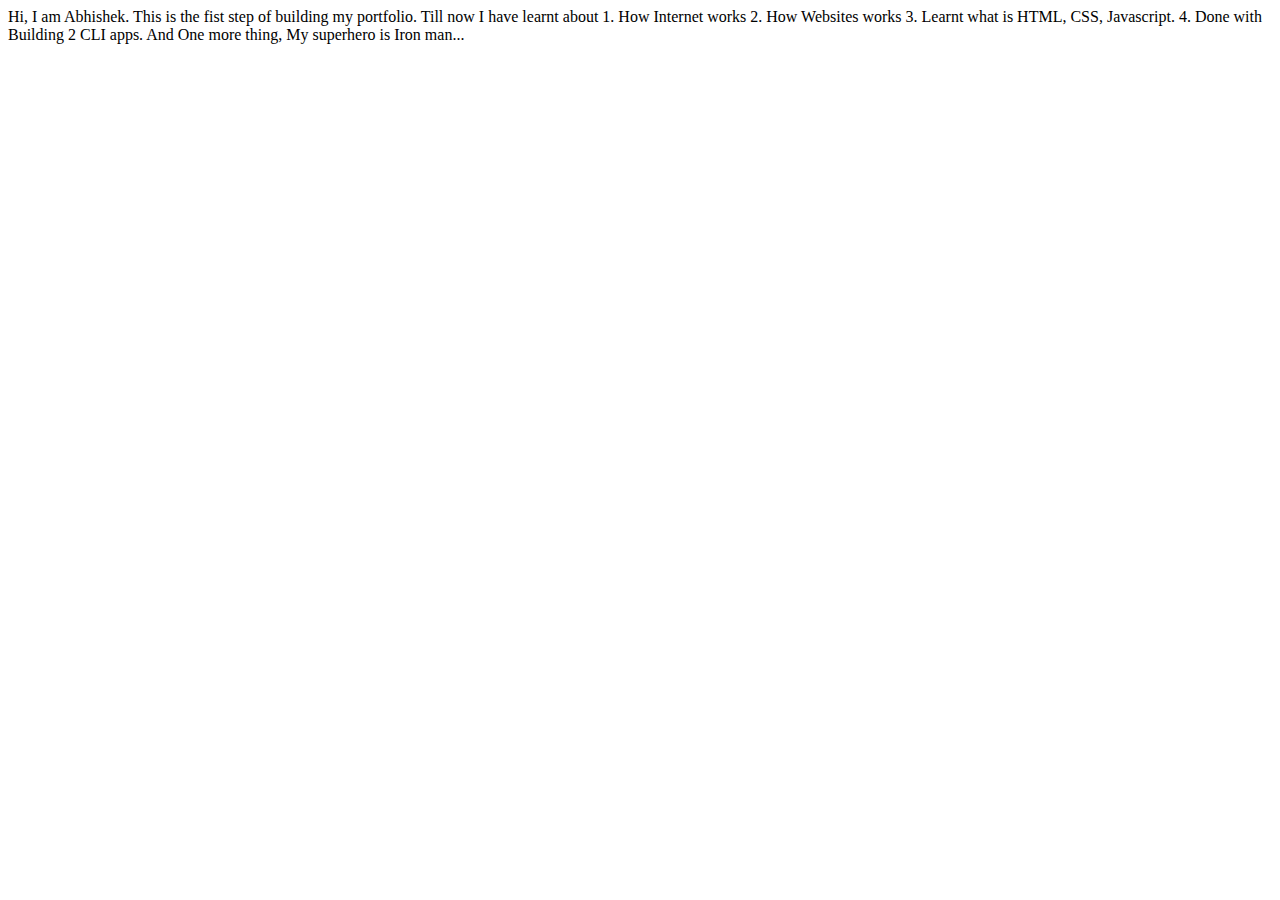
==== index.html @ 32a8cdc3 "Code: Superhero Update" ====
<!DOCTYPE html>
<html lang="en">
<head>
    <meta charset="UTF-8">
    <meta http-equiv="X-UA-Compatible" content="IE=edge">
    <meta name="viewport" content="width=device-width, initial-scale=1.0">
    <title>Portfolio</title>
</head>
<body>
    Hi, I am Abhishek. This is the fist step of building my portfolio.

    Till now I have learnt about 
    1. How Internet works
    2. How Websites works
    3. Learnt what is HTML, CSS, Javascript.
    4. Done with Building 2 CLI apps.

    And One more thing, My superhero is Iron man...
</body>
</html>
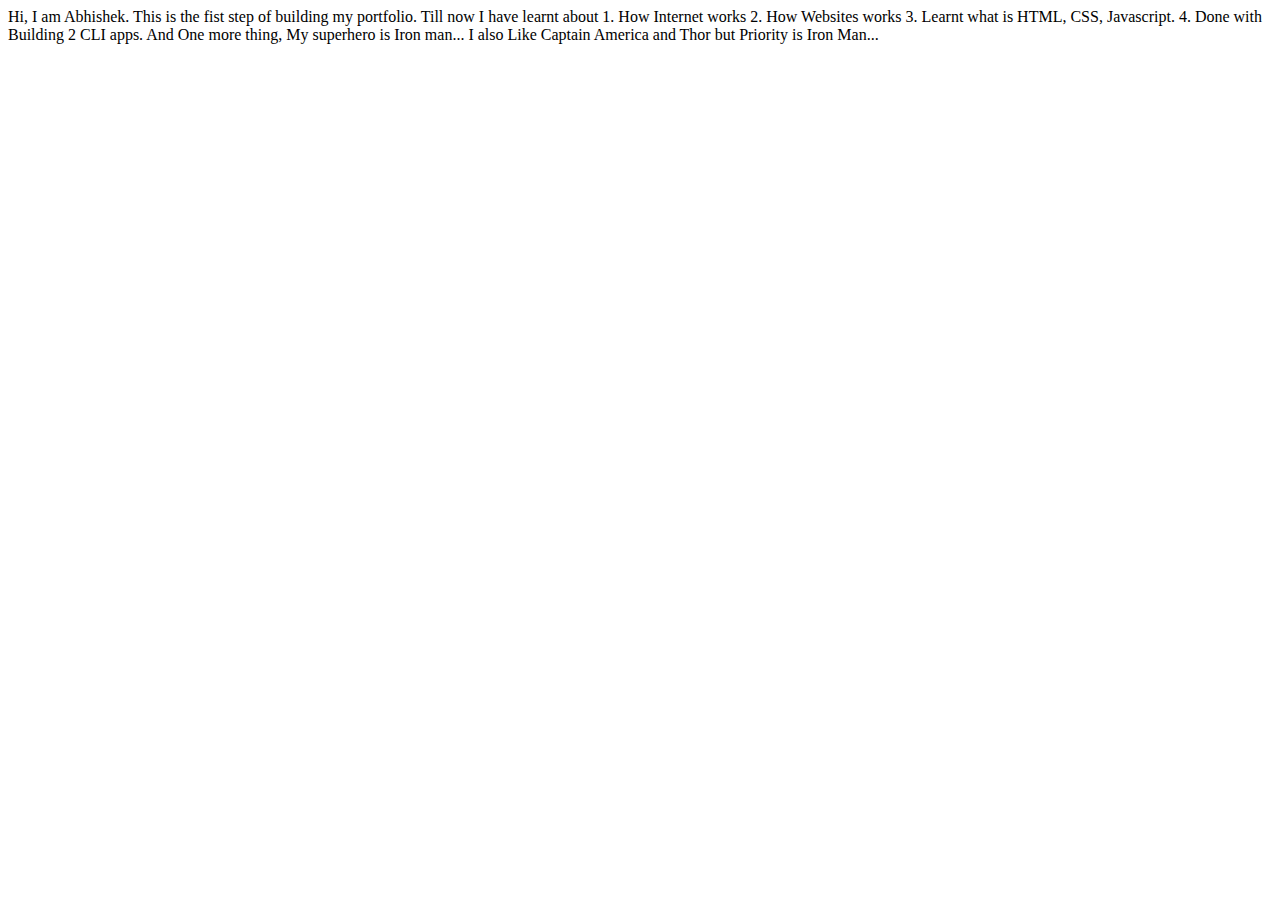
==== commit 0f4aeb91: "Code: Hero2update" ====
--- a/index.html
+++ b/index.html
@@ -16,5 +16,6 @@
     4. Done with Building 2 CLI apps.
 
     And One more thing, My superhero is Iron man...
+    I also Like Captain America and Thor but Priority is Iron Man...
 </body>
 </html>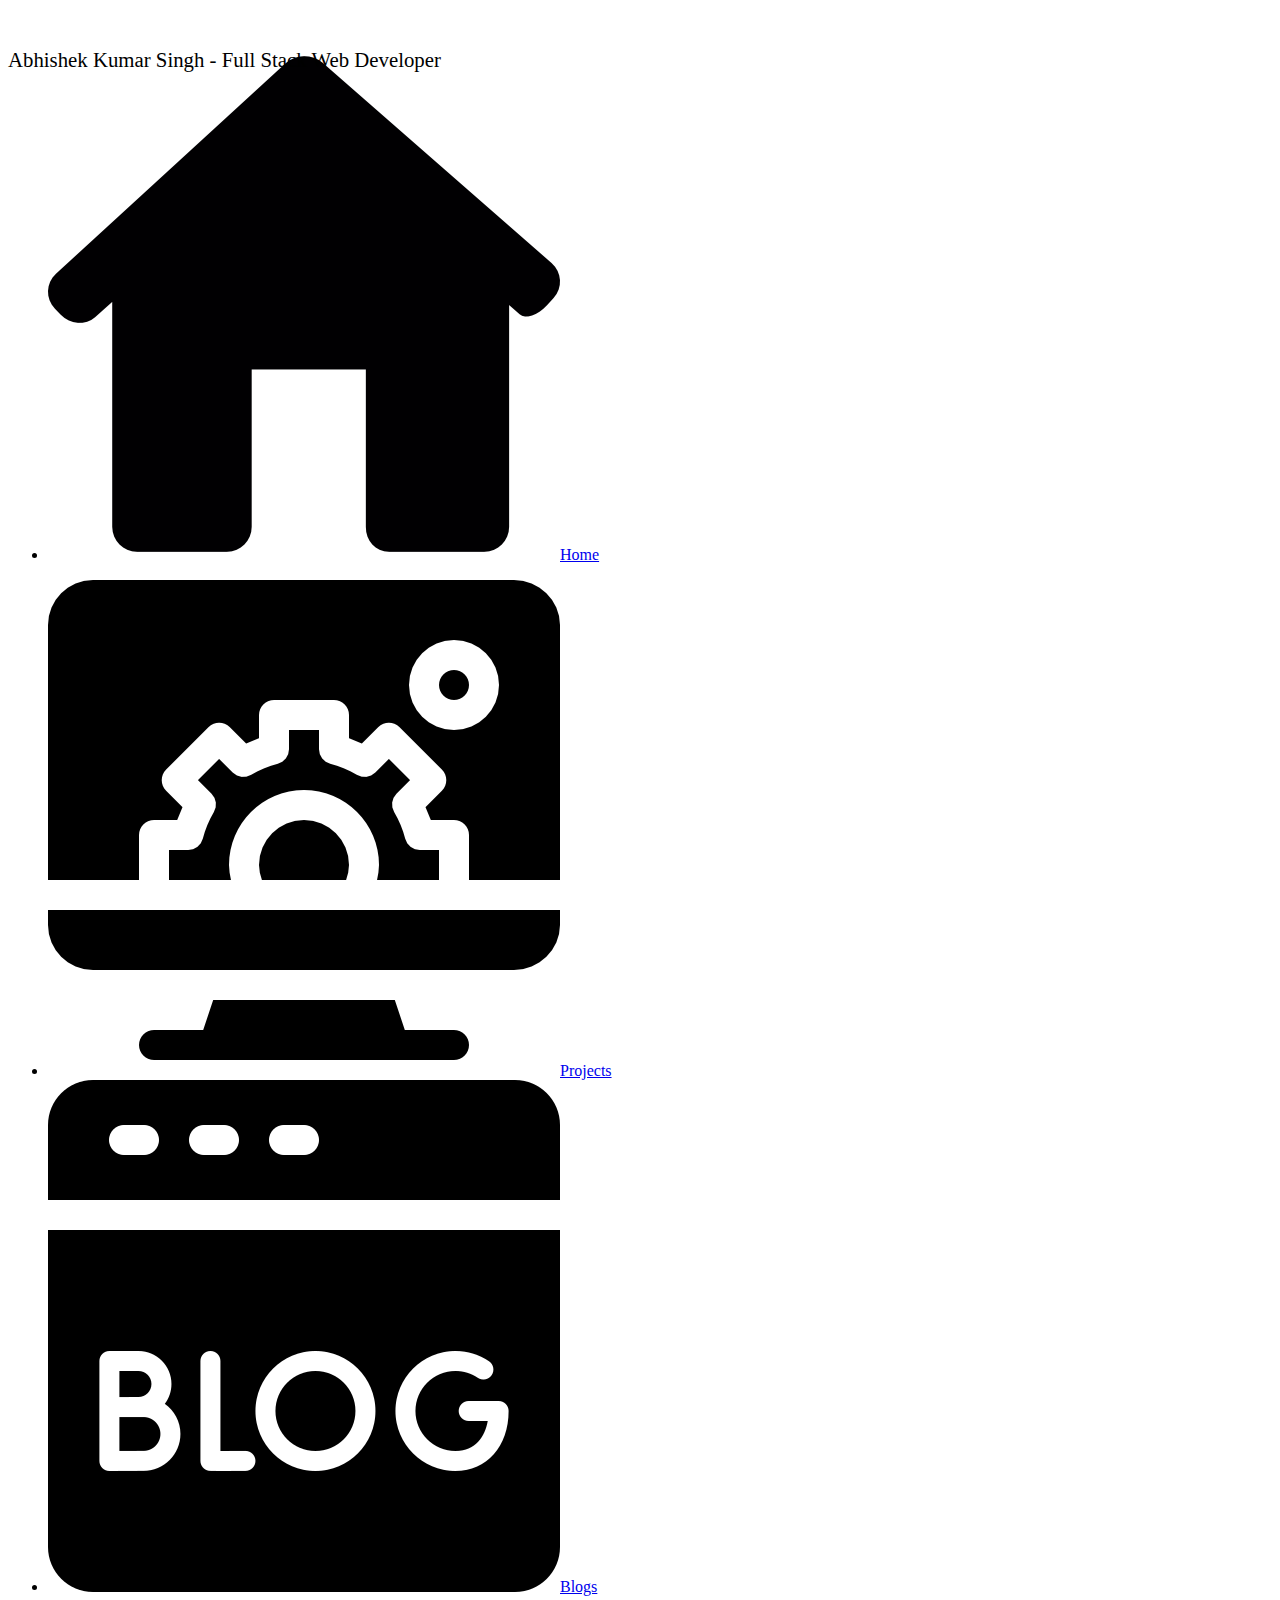
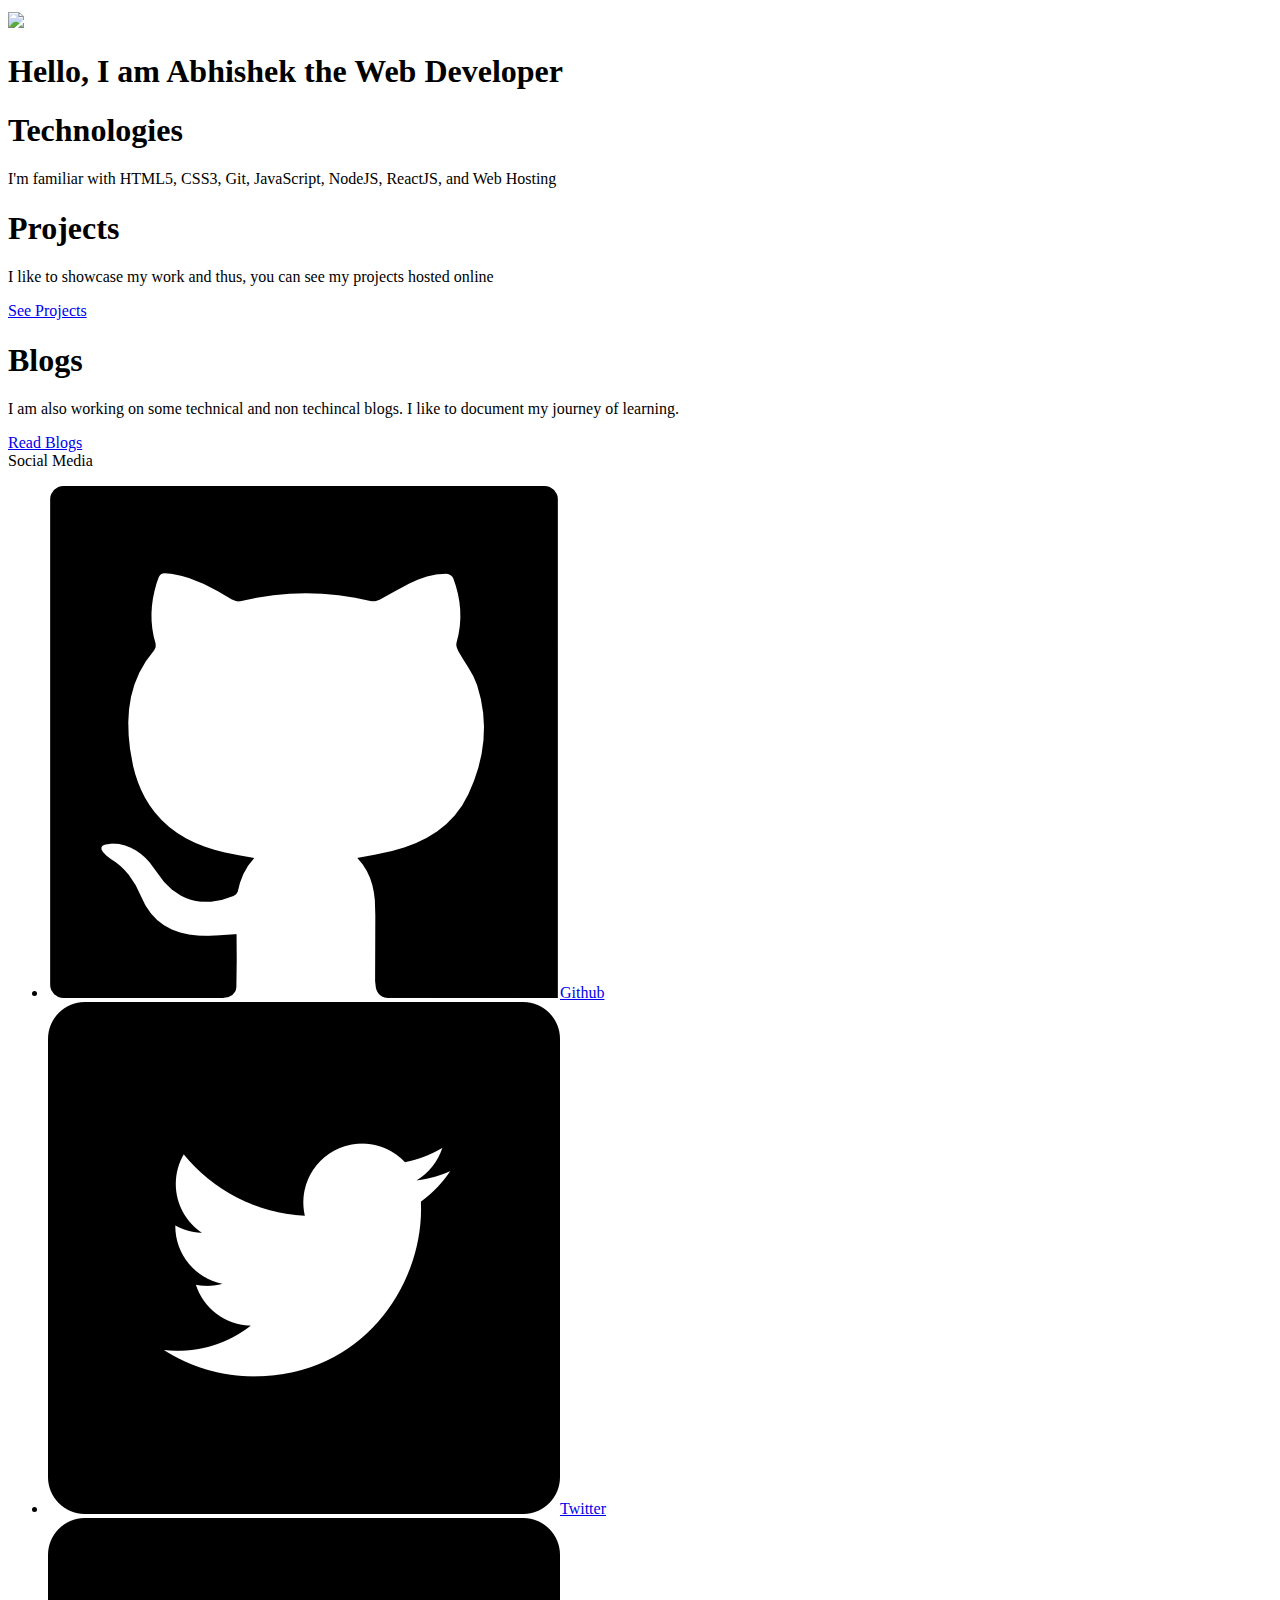
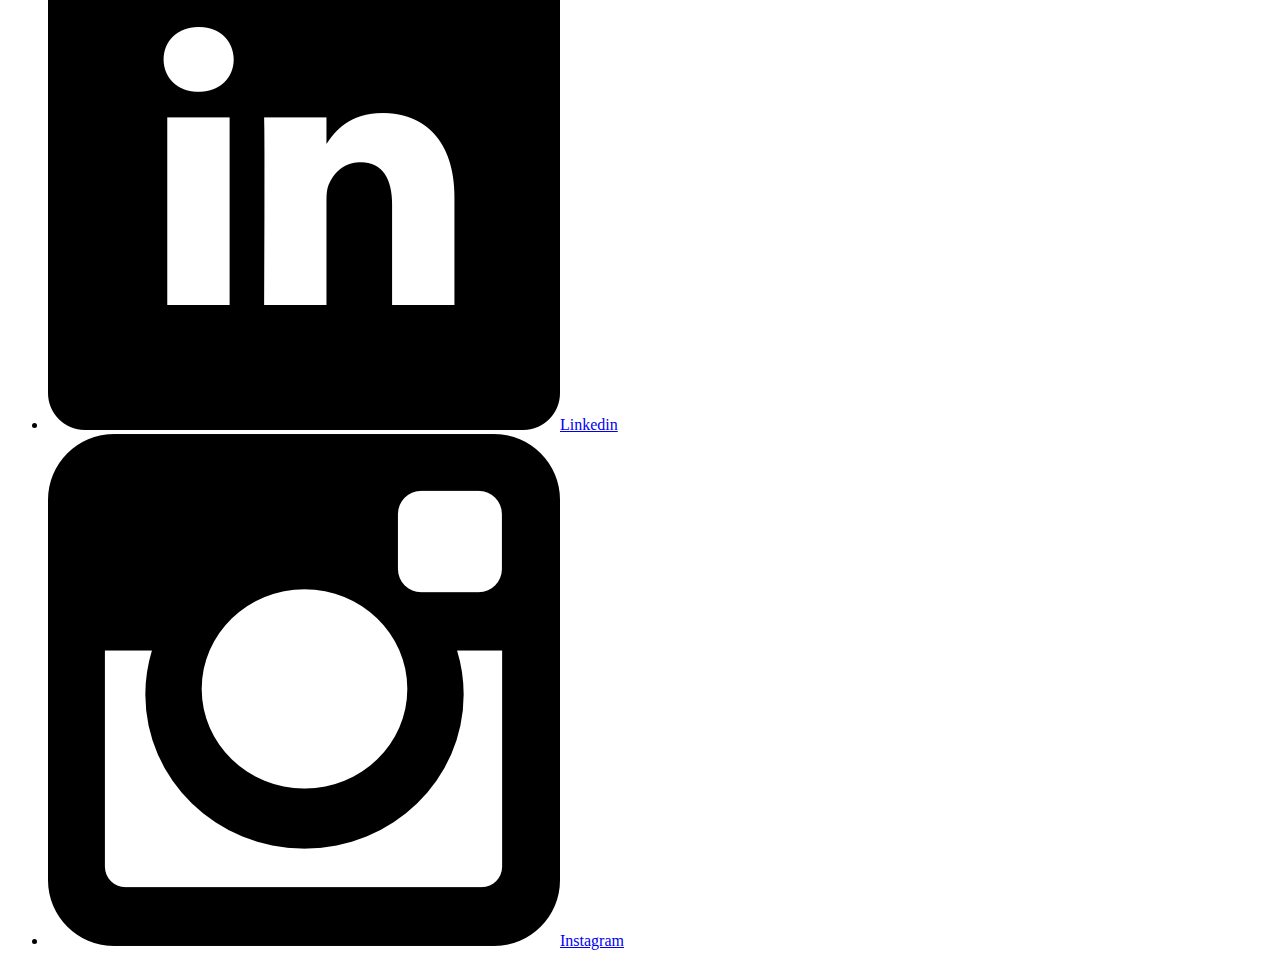
==== commit b9bc9fe6: "Refactor: Index.html update" ====
--- a/index.html
+++ b/index.html
@@ -2,20 +2,75 @@
 <html lang="en">
 <head>
     <meta charset="UTF-8">
-    <meta http-equiv="X-UA-Compatible" content="IE=edge">
     <meta name="viewport" content="width=device-width, initial-scale=1.0">
-    <title>Portfolio</title>
+    <title>Home | Abhishek Kumar Singh</title>
+    <link rel="stylesheet" href="style.css">
 </head>
 <body>
-    Hi, I am Abhishek. This is the fist step of building my portfolio.
+    <nav class="navigation container">
+        <span class="nav-brand" style="position: relative; top:40px; font-size:1.3rem"> Abhishek Kumar Singh - Full Stack Web Developer </span>
+        <ul class="list-non-bullet nav-pills">
+            <li class="list-item-inline">
+                <a class="link link-active" href="/"><img class="icons" src="/images/home.png" alt="">Home</a>
+            </li>
+            <li class="list-item-inline">
+                <a class="link" href="/projects.html"><img class="icons" src="/images/projects.png" alt="">Projects</a>
+            </li>
+            <li class="list-item-inline">
+                <a class="link" href="/blogs.html"><img class="icons" src="/images/blogs.png" alt="">Blogs</a>
+            </li>
+        </ul>
+    </nav>
 
-    Till now I have learnt about 
-    1. How Internet works
-    2. How Websites works
-    3. Learnt what is HTML, CSS, Javascript.
-    4. Done with Building 2 CLI apps.
+    <header class="hero">
+        <img class="hero-img" src="images/hero.svg" />
+        <h1 class="hero-heading">Hello, I am Abhishek the<span class="heading-inverted"> Web Developer</span></h1>
+    </header>
 
-    And One more thing, My superhero is Iron man...
-    I also Like Captain America and Thor but Priority is Iron Man...
+    <section class="section ow">
+        <div class="container container-center">
+            <h1>Technologies</h1>
+            <p>I'm familiar with HTML5, CSS3, Git, JavaScript, NodeJS, ReactJS, and Web Hosting</p>
+        </div>
+    </section>
+
+    <section class="section">
+        <div class="container container-center">
+            <h1>Projects</h1>
+            <p>I like to showcase my work and thus, you can see my projects hosted online</p>
+            <a style="margin:auto" class="link link-primary" href="/projects.html">See Projects</a>
+        </div>
+    </section>
+
+    <section class="section ow">
+        <div class="container container-center">
+            <h1>Blogs</h1>
+            <p>I am also working on some technical and non techincal blogs. I like to document my journey of learning.</p>
+            <a style="margin:auto" class="link link-primary" href="/blogs.html">Read Blogs</a>
+        </div>
+    </section>
+
+    <footer class="footer">
+        <div class="footer-header">Social Media</div>
+        <ul class="social-links list-non-bullet">
+            <li class="list-item-inline">
+                <a class="link" href="https://github.com/AbhishekSingh2000"><img class="icons" src="/images/github.png" alt="">Github
+                </a>
+            </li>
+            <li class="list-item-inline">
+                <a class="link" href="https://twitter.com/ABHISHEKIISM"><img class="icons" src="/images/twitter.png" alt="">Twitter
+                </a>
+            </li>
+            <li class="list-item-inline">
+                <a class="link" href="https://www.linkedin.com/in/abhishek-kumar-singh-ba4431218/"> <img class="icons" src="/images/linkedin.png" alt="">Linkedin
+                </a>
+            </li>
+            <li class="list-item-inline">
+                <a class="link" href="https://instagram.com/_abhishekiism_?utm_medium=copy_link"> <img class="icons" src="/images/instagram.png" alt="">Instagram
+                </a>
+            </li>
+            
+        </ul>
+    </footer>      
 </body>
 </html>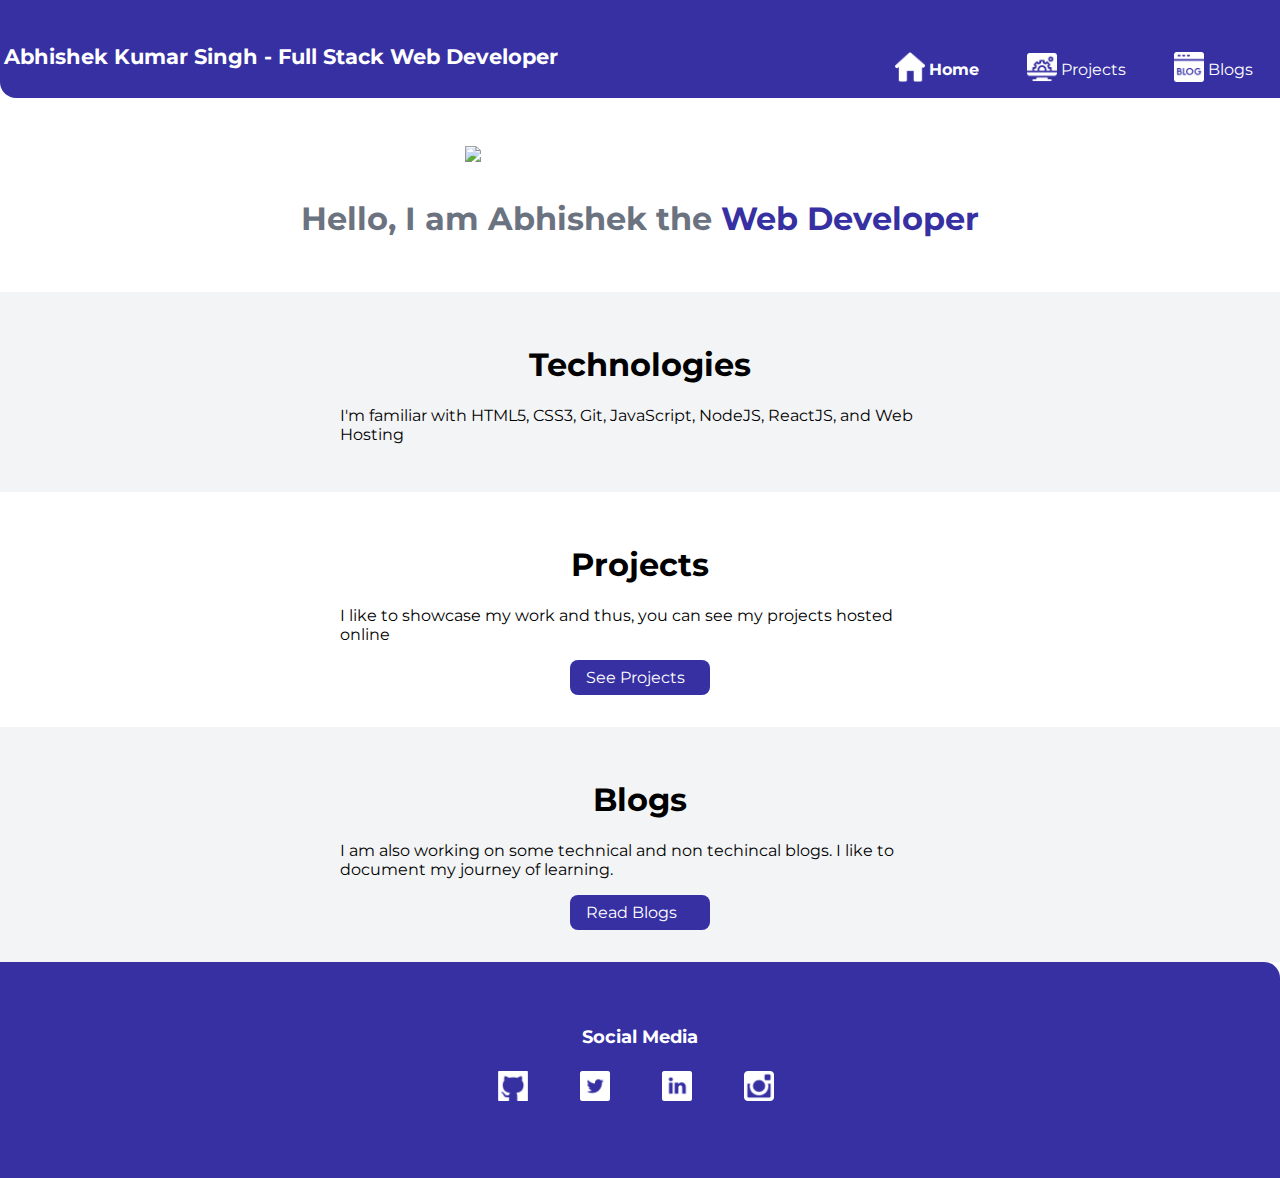
==== commit 59c0252c: "Style: footer links updated" ====
--- a/index.html
+++ b/index.html
@@ -54,19 +54,19 @@
         <div class="footer-header">Social Media</div>
         <ul class="social-links list-non-bullet">
             <li class="list-item-inline">
-                <a class="link" href="https://github.com/AbhishekSingh2000"><img class="icons" src="/images/github.png" alt="">Github
+                <a class="link" href="https://github.com/AbhishekSingh2000"><img class="icons" src="/images/github.png" alt="">
                 </a>
             </li>
             <li class="list-item-inline">
-                <a class="link" href="https://twitter.com/ABHISHEKIISM"><img class="icons" src="/images/twitter.png" alt="">Twitter
+                <a class="link" href="https://twitter.com/ABHISHEKIISM"><img class="icons" src="/images/twitter.png" alt="">
                 </a>
             </li>
             <li class="list-item-inline">
-                <a class="link" href="https://www.linkedin.com/in/abhishek-kumar-singh-ba4431218/"> <img class="icons" src="/images/linkedin.png" alt="">Linkedin
+                <a class="link" href="https://www.linkedin.com/in/abhishek-kumar-singh-ba4431218/"> <img class="icons" src="/images/linkedin.png" alt="">
                 </a>
             </li>
             <li class="list-item-inline">
-                <a class="link" href="https://instagram.com/_abhishekiism_?utm_medium=copy_link"> <img class="icons" src="/images/instagram.png" alt="">Instagram
+                <a class="link" href="https://instagram.com/_abhishekiism_?utm_medium=copy_link"> <img class="icons" src="/images/instagram.png" alt="">
                 </a>
             </li>
             
--- a/style.css
+++ b/style.css
@@ -0,0 +1,179 @@
+@import url('https://fonts.googleapis.com/css2?family=Montserrat:wght@400;700&display=swap');
+
+:root {
+    --primary-color: #3730A3;
+    --off-white: #F3F4F6;
+    --dark-gray: #6B7280;
+}
+
+body {
+    font-family: 'Montserrat', sans-serif;
+    margin: 0px
+}
+
+hr {
+    margin: 2rem 0rem;
+}
+
+/** spaces **/
+
+.margin-md {
+    margin: 2rem;
+}
+
+/** container **/
+.container {
+    padding: 0rem 1rem;
+}
+
+.container-center {
+    max-width: 600px;
+    margin: auto;
+}
+
+/** links **/
+.link {
+    box-sizing: border-box;
+    text-decoration: none;
+    padding: 0.5rem 1rem;
+}
+
+.link-primary {
+    background-color: var(--primary-color);
+    border-radius: 0.5rem;
+    color: white;
+    display: block;
+    max-width: 140px;
+    margin: 1rem 1rem 1rem 0rem;
+}
+
+.link-secondary {
+    color: var(--primary-color);
+    border-radius: 0.5rem;
+    border: 1px solid var(--primary-color);
+    display: block;
+    max-width: 140px;
+    margin: 1rem 1rem 1rem 0rem;
+}
+
+/** look into BEM naming convention for CSS **/
+
+/** lists **/
+
+.list-non-bullet {
+    list-style: none;
+    padding-inline-start: 0px;
+}
+
+.list-item-inline {
+    display: inline;
+    padding: 0rem 0.5rem;
+}
+
+/** navigation **/
+
+.navigation {
+    background-color: var(--primary-color);
+    color: white;
+    padding: 3.5px;
+    border-bottom-left-radius: 1rem;
+}
+
+.navigation .nav-brand {
+    font-weight: bold;
+}
+
+.navigation .nav-pills {
+    text-align: right;
+}
+
+.navigation .link {
+    color: white;
+}
+
+.navigation .link-active {
+    font-weight: bold;
+}
+
+/** header **/
+
+.hero {
+    padding: 2rem;
+    padding-top: 3rem;
+
+}
+
+.hero .hero-img {
+    max-width: 80%;
+    width: 350px;
+    display: block;
+    margin: auto;
+}
+
+.hero .hero-heading {
+    text-align: center;
+    padding-top: 1rem;
+    color: var(--dark-gray);
+}
+
+.hero .hero-heading .heading-inverted {
+    color: var(--primary-color);
+}
+
+/** sections **/
+
+.section {
+    padding: 2rem;
+}
+
+.section h1 {
+    text-align: center;
+
+}
+
+.ow {
+    background-color: var(--off-white);
+}
+
+/** footers **/
+
+.footer {
+    background-color: var(--primary-color);
+    padding: 4rem 1rem;
+    text-align: center;
+    color: white;
+    border-top-right-radius: 1rem;
+}
+
+.footer .link {
+    color: white
+}
+
+.footer .footer-header {
+    font-weight: bold;
+    font-size: large;
+}
+
+.footer ul {
+    padding-inline-start: 0px;
+}
+
+/** projects **/
+.showcase-list {
+    padding: 2rem;
+}
+
+/** blogs **/
+.showcase-blog {
+    padding-bottom: 6rem;
+}
+
+/** Icons **/
+.icons{
+    max-width: 30px;
+    max-height: 30px;
+    filter: grayscale(1) invert(1);
+    position: relative;
+    top: 7px;
+    right: 4px;
+}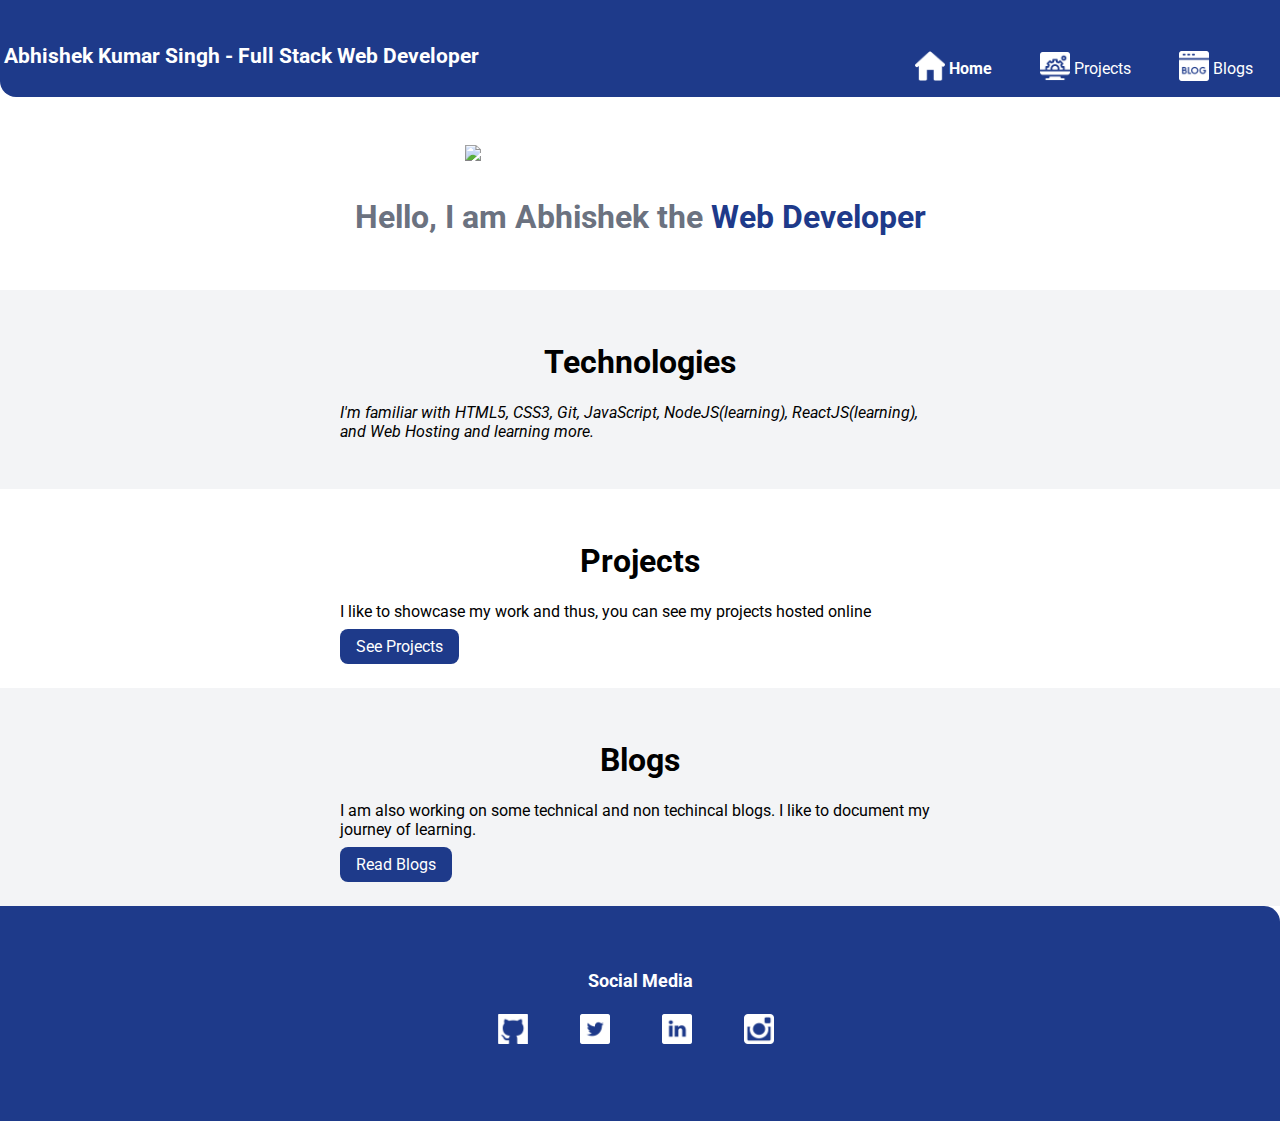
==== commit eabb1c50: "Font style" ====
--- a/index.html
+++ b/index.html
@@ -30,7 +30,7 @@
     <section class="section ow">
         <div class="container container-center">
             <h1>Technologies</h1>
-            <p>I'm familiar with HTML5, CSS3, Git, JavaScript, NodeJS, ReactJS, and Web Hosting</p>
+            <p><em>I'm familiar with HTML5, CSS3, Git, JavaScript, NodeJS(learning), ReactJS(learning), and Web Hosting and learning more.</em></p>
         </div>
     </section>
 
--- a/style.css
+++ b/style.css
@@ -1,13 +1,14 @@
-@import url('https://fonts.googleapis.com/css2?family=Montserrat:wght@400;700&display=swap');
+@import url("https://fonts.googleapis.com/css2?family=Roboto&display=swap");
+
 
 :root {
-    --primary-color: #3730A3;
+    --primary-color: #1E3A8A;
     --off-white: #F3F4F6;
     --dark-gray: #6B7280;
 }
 
 body {
-    font-family: 'Montserrat', sans-serif;
+    font-family: "Roboto", sans-serif;
     margin: 0px
 }
 
@@ -42,8 +43,8 @@
     background-color: var(--primary-color);
     border-radius: 0.5rem;
     color: white;
-    display: block;
-    max-width: 140px;
+    display: inline;
+    max-width: 180px;
     margin: 1rem 1rem 1rem 0rem;
 }
 
@@ -51,7 +52,7 @@
     color: var(--primary-color);
     border-radius: 0.5rem;
     border: 1px solid var(--primary-color);
-    display: block;
+    display: inline-block;
     max-width: 140px;
     margin: 1rem 1rem 1rem 0rem;
 }
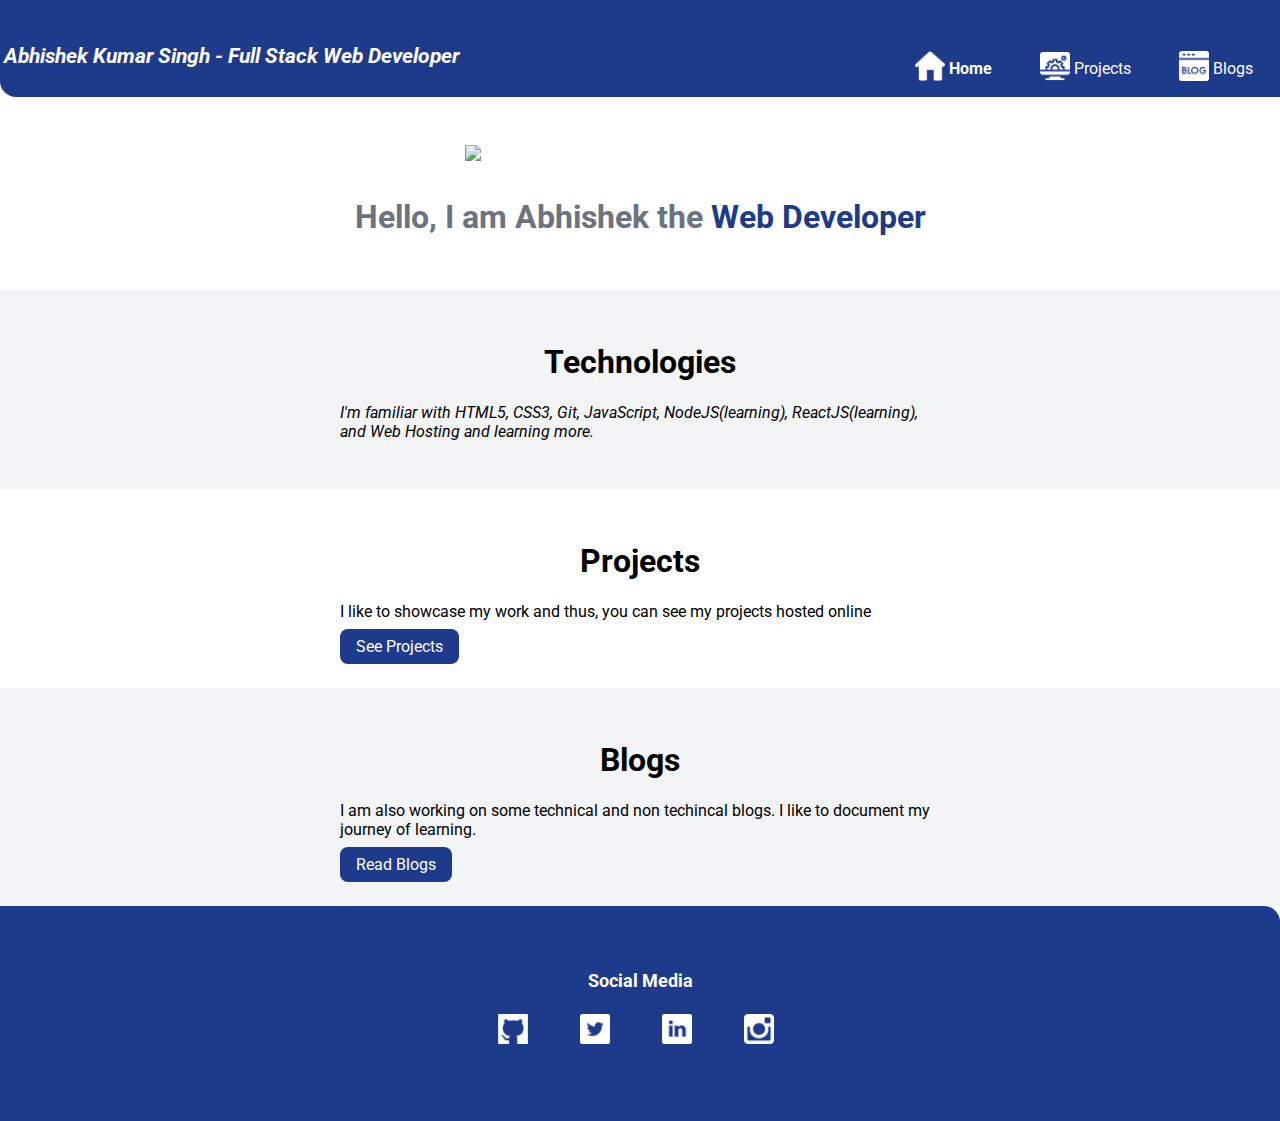
==== commit ca22e920: "Font style change" ====
--- a/index.html
+++ b/index.html
@@ -8,7 +8,7 @@
 </head>
 <body>
     <nav class="navigation container">
-        <span class="nav-brand" style="position: relative; top:40px; font-size:1.3rem"> Abhishek Kumar Singh - Full Stack Web Developer </span>
+        <span class="nav-brand" style="position: relative; top:40px; font-size:1.3rem"> <em>Abhishek Kumar Singh - Full Stack Web Developer </em> </span>
         <ul class="list-non-bullet nav-pills">
             <li class="list-item-inline">
                 <a class="link link-active" href="/"><img class="icons" src="/images/home.png" alt="">Home</a>
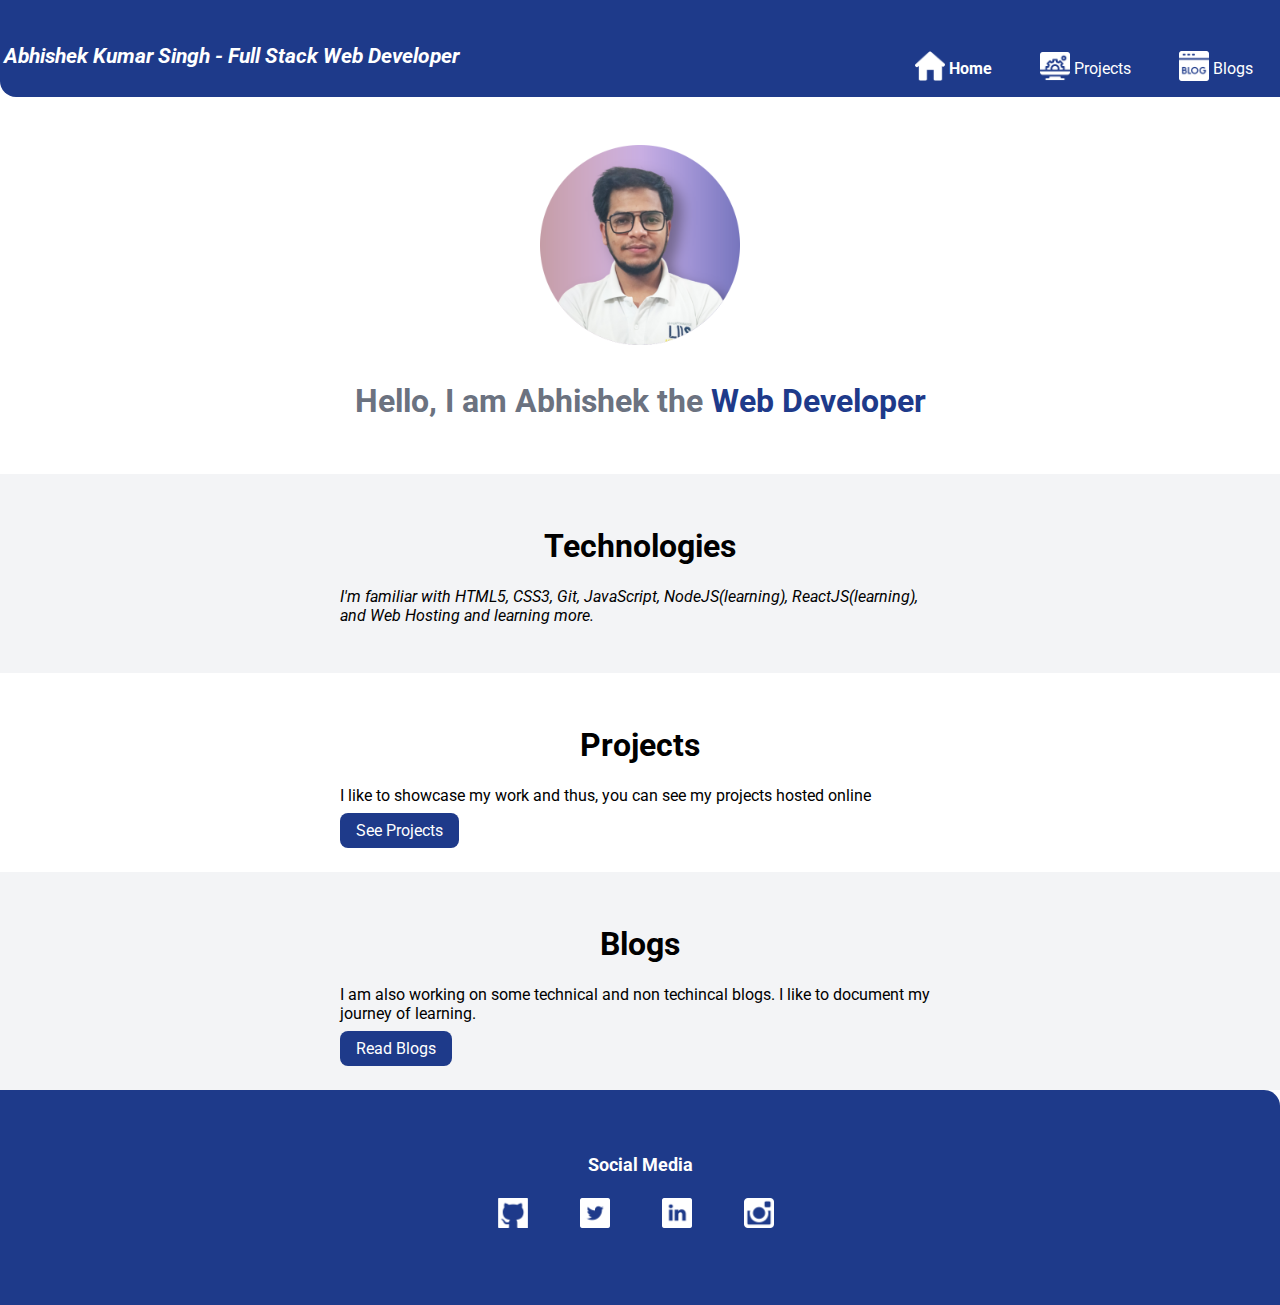
==== commit 90fc0a99: "Head Images changed" ====
--- a/index.html
+++ b/index.html
@@ -23,7 +23,7 @@
     </nav>
 
     <header class="hero">
-        <img class="hero-img" src="images/hero.svg" />
+        <img class="hero-img" style="height: 200px; width: 200px;" src="images/hero.png" />
         <h1 class="hero-heading">Hello, I am Abhishek the<span class="heading-inverted"> Web Developer</span></h1>
     </header>
 
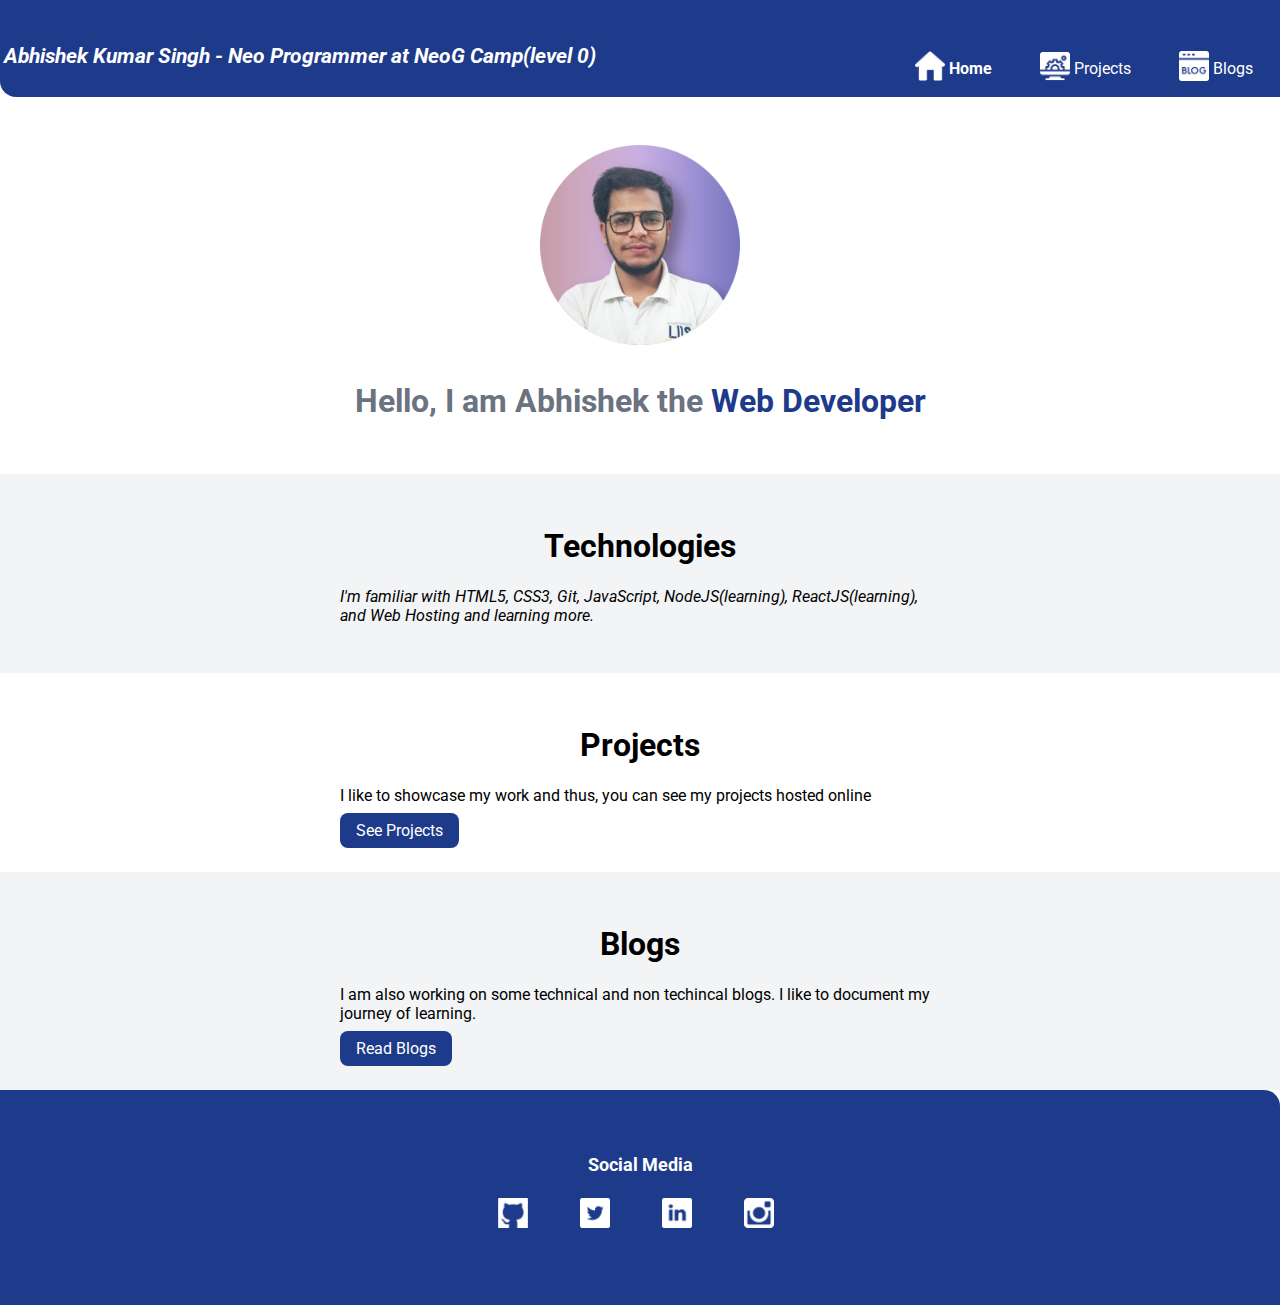
==== commit 5668c06a: "Header Content change" ====
--- a/index.html
+++ b/index.html
@@ -8,7 +8,7 @@
 </head>
 <body>
     <nav class="navigation container">
-        <span class="nav-brand" style="position: relative; top:40px; font-size:1.3rem"> <em>Abhishek Kumar Singh - Full Stack Web Developer </em> </span>
+        <span class="nav-brand" style="position: relative; top:40px; font-size:1.3rem"> <em>Abhishek Kumar Singh - Neo Programmer at NeoG Camp(level 0) </em> </span>
         <ul class="list-non-bullet nav-pills">
             <li class="list-item-inline">
                 <a class="link link-active" href="/"><img class="icons" src="/images/home.png" alt="">Home</a>
